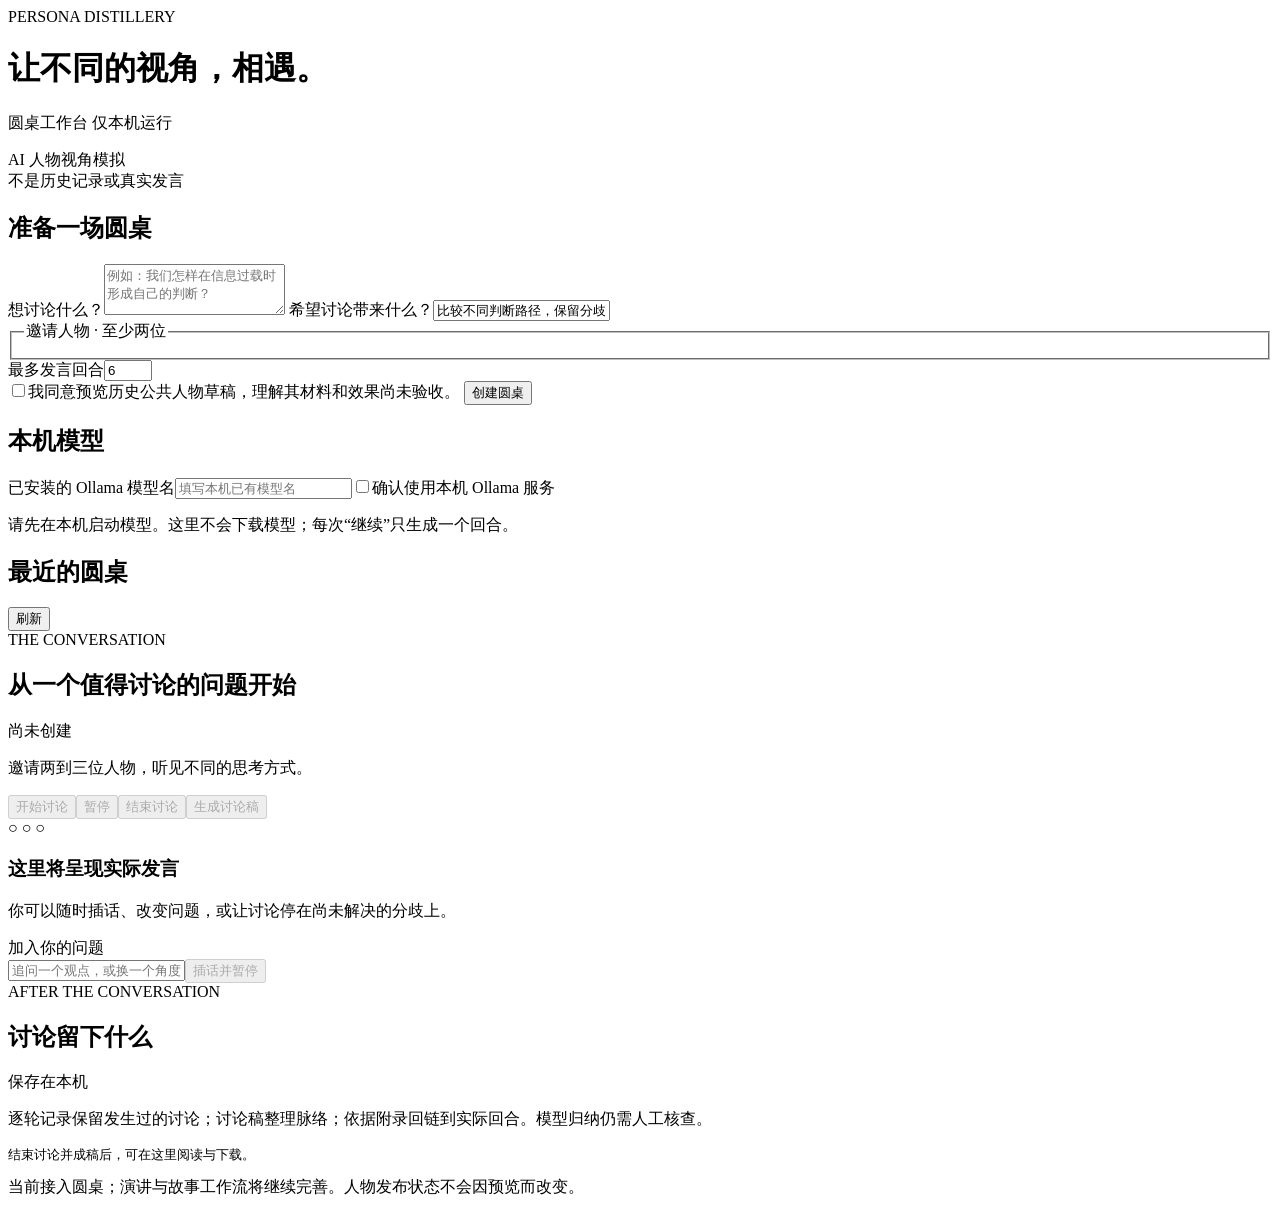
==== 本地应用/web/index.html @ 83093a64 "feat(app): connect local roundtable workbench to generation and replay" ====
<!doctype html>
<html lang="zh-CN">
<head><meta charset="utf-8"><meta name="viewport" content="width=device-width,initial-scale=1"><meta name="local-token" content="__LOCAL_TOKEN__"><title>人物视角 · 圆桌工作台</title><link rel="stylesheet" href="/style.css"><script src="/app.js" defer></script></head>
<body>
<header><div><span class="eyebrow">PERSONA DISTILLERY</span><h1>让不同的视角，相遇。</h1><p>圆桌工作台 <span class="badge">仅本机运行</span></p></div><p class="notice">AI 人物视角模拟<br>不是历史记录或真实发言</p></header>
<main>
<aside>
<section class="card"><h2>准备一场圆桌</h2><form id="create-form">
<label for="topic">想讨论什么？</label><textarea id="topic" required maxlength="2000" rows="3" placeholder="例如：我们怎样在信息过载时形成自己的判断？"></textarea>
<label for="goal">希望讨论带来什么？</label><input id="goal" required maxlength="2000" value="比较不同判断路径，保留分歧，找到下一步可尝试的行动。">
<fieldset><legend>邀请人物 · 至少两位</legend><div id="personas"></div></fieldset>
<div class="row"><label for="turn-limit">最多发言回合</label><input id="turn-limit" type="number" min="2" max="24" value="6"></div>
<label class="check"><input id="preview" type="checkbox">我同意预览历史公共人物草稿，理解其材料和效果尚未验收。</label>
<button type="submit" class="primary">创建圆桌</button></form></section>
<section class="card"><h2>本机模型</h2><label for="model">已安装的 Ollama 模型名</label><input id="model" placeholder="填写本机已有模型名" autocomplete="off"><label class="check"><input id="local-confirm" type="checkbox">确认使用本机 Ollama 服务</label><p class="hint">请先在本机启动模型。这里不会下载模型；每次“继续”只生成一个回合。</p></section>
<section class="card"><div class="section-head"><h2>最近的圆桌</h2><button id="refresh-list" class="quiet" type="button">刷新</button></div><div id="sessions" class="session-list"></div></section>
</aside>
<div class="workspace">
<section class="card discussion"><div class="section-head"><div><span class="eyebrow">THE CONVERSATION</span><h2 id="session-title">从一个值得讨论的问题开始</h2></div><span id="status" class="badge">尚未创建</span></div>
<p id="progress" class="hint">邀请两到三位人物，听见不同的思考方式。</p>
<div id="alert" role="status" aria-live="polite"></div>
<div class="toolbar"><button id="next" class="primary" disabled>开始讨论</button><button id="pause" disabled>暂停</button><button id="finish" disabled>结束讨论</button><button id="edit" disabled>生成讨论稿</button></div>
<div id="turns" class="turns"><div class="empty"><span>○ ○ ○</span><h3>这里将呈现实际发言</h3><p>你可以随时插话、改变问题，或让讨论停在尚未解决的分歧上。</p></div></div>
<form id="interject-form" class="interject"><label for="interjection">加入你的问题</label><div class="row"><input id="interjection" maxlength="10000" placeholder="追问一个观点，或换一个角度……"><button id="interject" type="submit" disabled>插话并暂停</button></div></form>
</section>
<section class="card"><div class="section-head"><div><span class="eyebrow">AFTER THE CONVERSATION</span><h2>讨论留下什么</h2></div><span class="badge">保存在本机</span></div><p class="hint">逐轮记录保留发生过的讨论；讨论稿整理脉络；依据附录回链到实际回合。模型归纳仍需人工核查。</p><div id="artifacts" class="toolbar"></div><pre id="artifact-preview" tabindex="0">结束讨论并成稿后，可在这里阅读与下载。</pre></section>
</div>
</main><footer>当前接入圆桌；演讲与故事工作流将继续完善。人物发布状态不会因预览而改变。</footer>
</body></html>
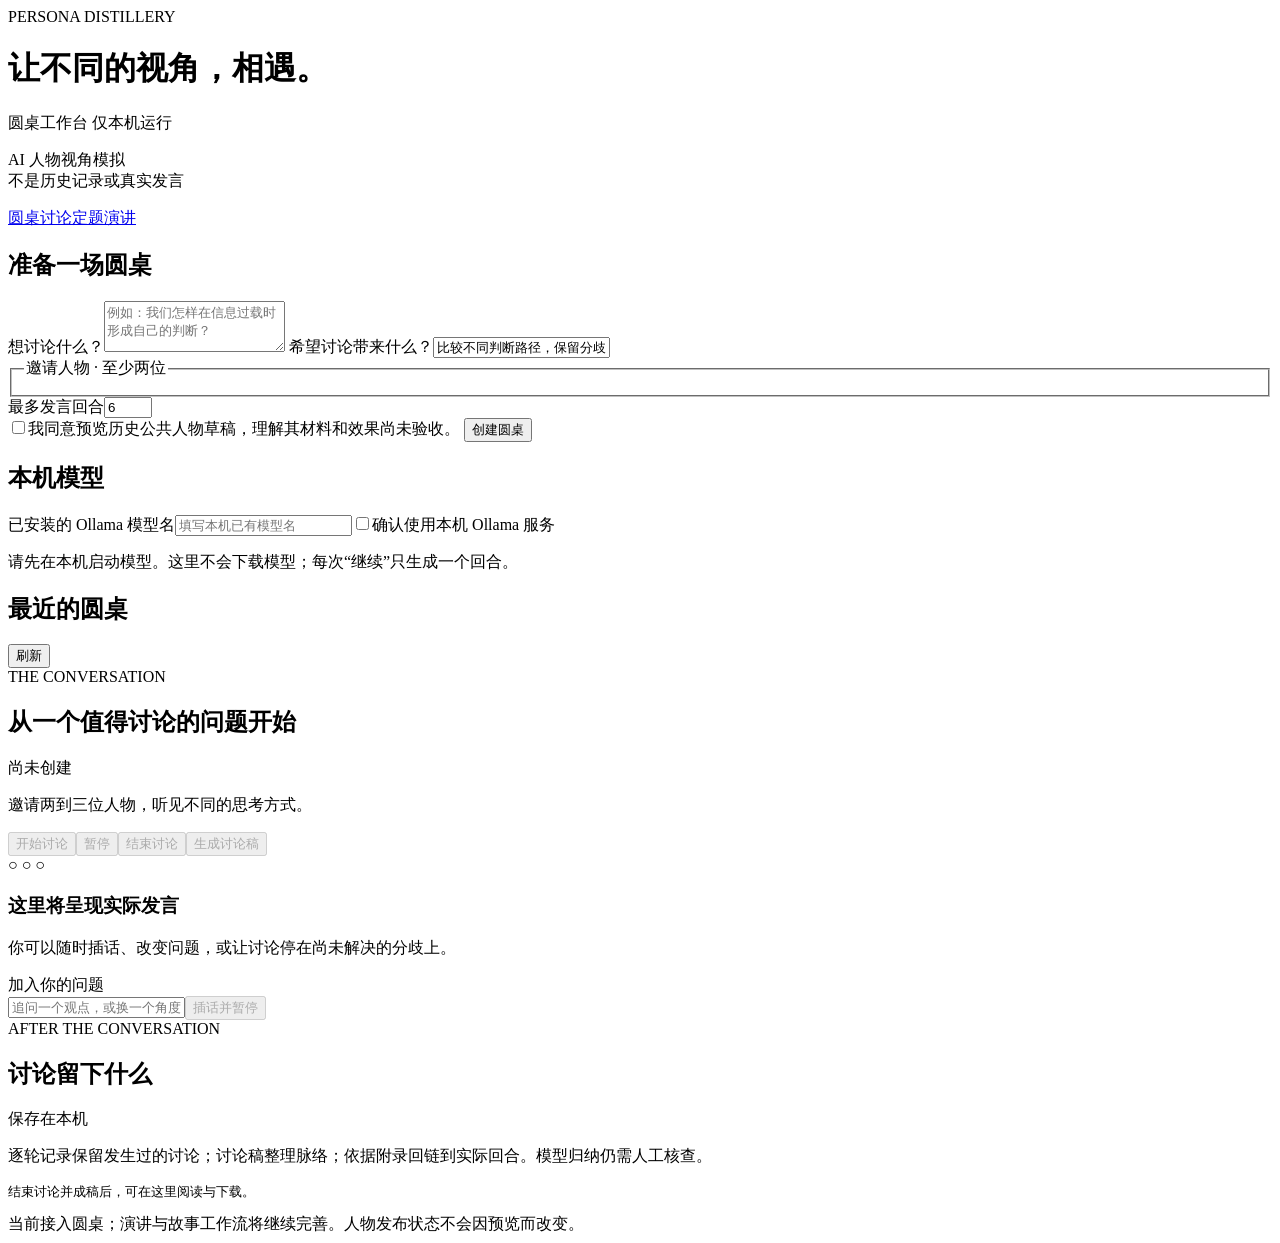
==== commit 2e5e0edd: "feat(app): add local lecture preparation drafting and revision workbench" ====
--- a/本地应用/web/index.html
+++ b/本地应用/web/index.html
@@ -3,6 +3,7 @@
 <head><meta charset="utf-8"><meta name="viewport" content="width=device-width,initial-scale=1"><meta name="local-token" content="__LOCAL_TOKEN__"><title>人物视角 · 圆桌工作台</title><link rel="stylesheet" href="/style.css"><script src="/app.js" defer></script></head>
 <body>
 <header><div><span class="eyebrow">PERSONA DISTILLERY</span><h1>让不同的视角，相遇。</h1><p>圆桌工作台 <span class="badge">仅本机运行</span></p></div><p class="notice">AI 人物视角模拟<br>不是历史记录或真实发言</p></header>
+<nav class="mode-nav" aria-label="工作形式"><a href="/" aria-current="page">圆桌讨论</a><a href="/lecture">定题演讲</a></nav>
 <main>
 <aside>
 <section class="card"><h2>准备一场圆桌</h2><form id="create-form">
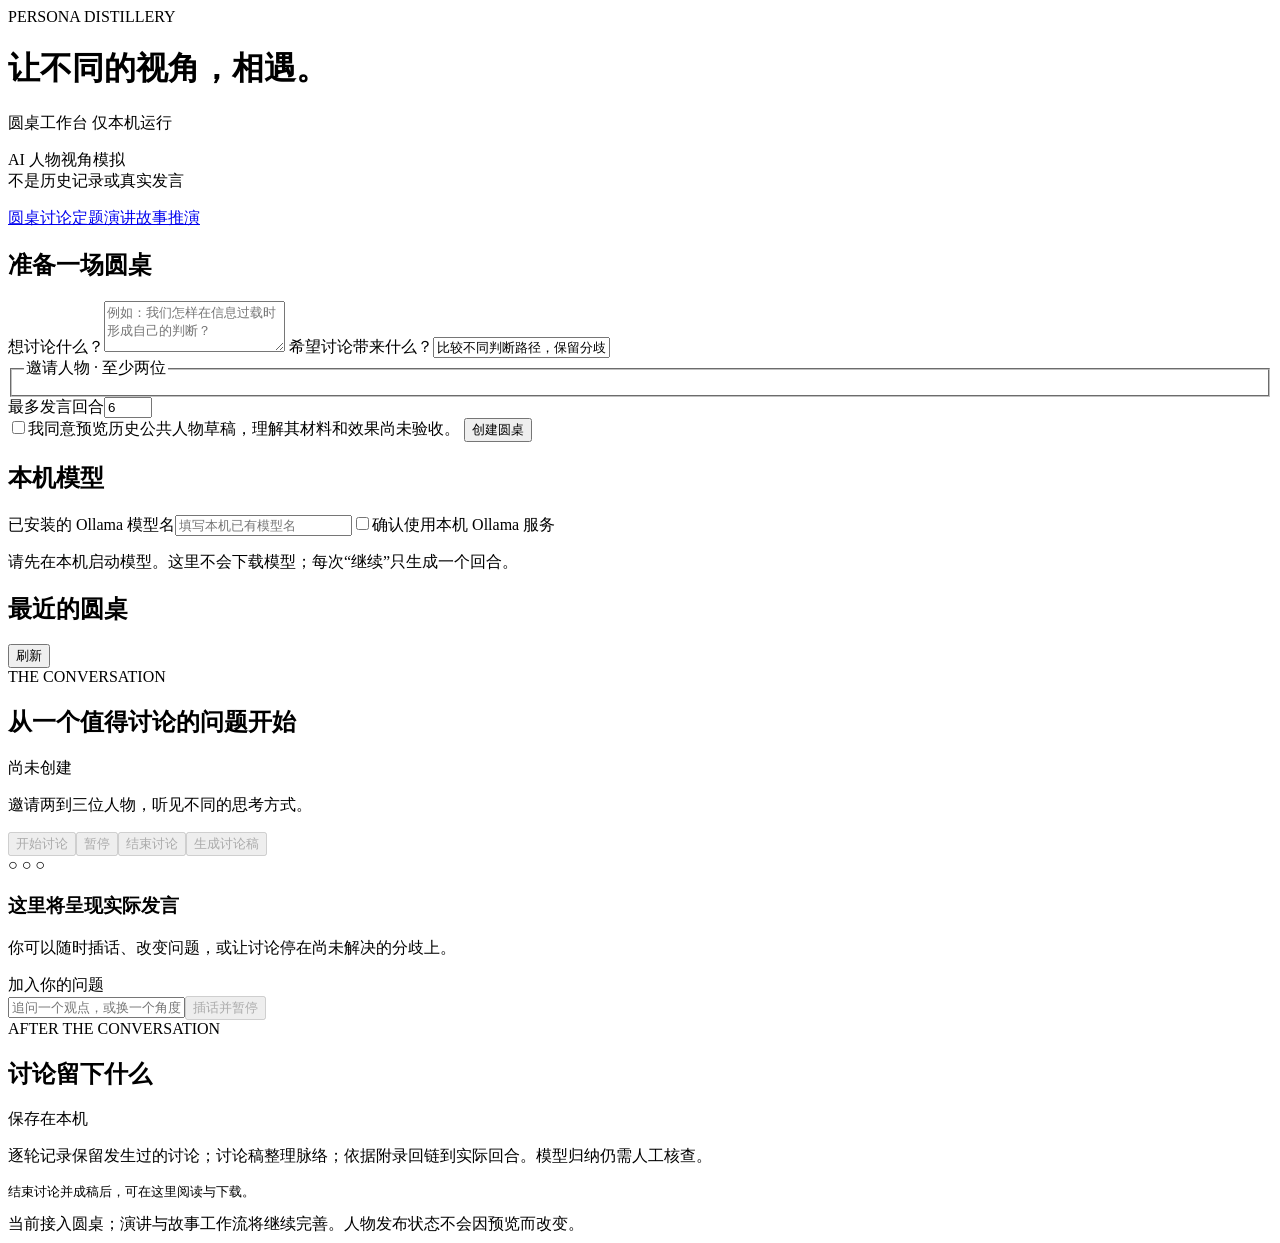
==== commit 30d51d9a: "feat(story): add local branching story workbench" ====
--- a/本地应用/web/index.html
+++ b/本地应用/web/index.html
@@ -3,7 +3,7 @@
 <head><meta charset="utf-8"><meta name="viewport" content="width=device-width,initial-scale=1"><meta name="local-token" content="__LOCAL_TOKEN__"><title>人物视角 · 圆桌工作台</title><link rel="stylesheet" href="/style.css"><script src="/app.js" defer></script></head>
 <body>
 <header><div><span class="eyebrow">PERSONA DISTILLERY</span><h1>让不同的视角，相遇。</h1><p>圆桌工作台 <span class="badge">仅本机运行</span></p></div><p class="notice">AI 人物视角模拟<br>不是历史记录或真实发言</p></header>
-<nav class="mode-nav" aria-label="工作形式"><a href="/" aria-current="page">圆桌讨论</a><a href="/lecture">定题演讲</a></nav>
+<nav class="mode-nav" aria-label="工作形式"><a href="/" aria-current="page">圆桌讨论</a><a href="/lecture">定题演讲</a><a href="/story">故事推演</a></nav>
 <main>
 <aside>
 <section class="card"><h2>准备一场圆桌</h2><form id="create-form">
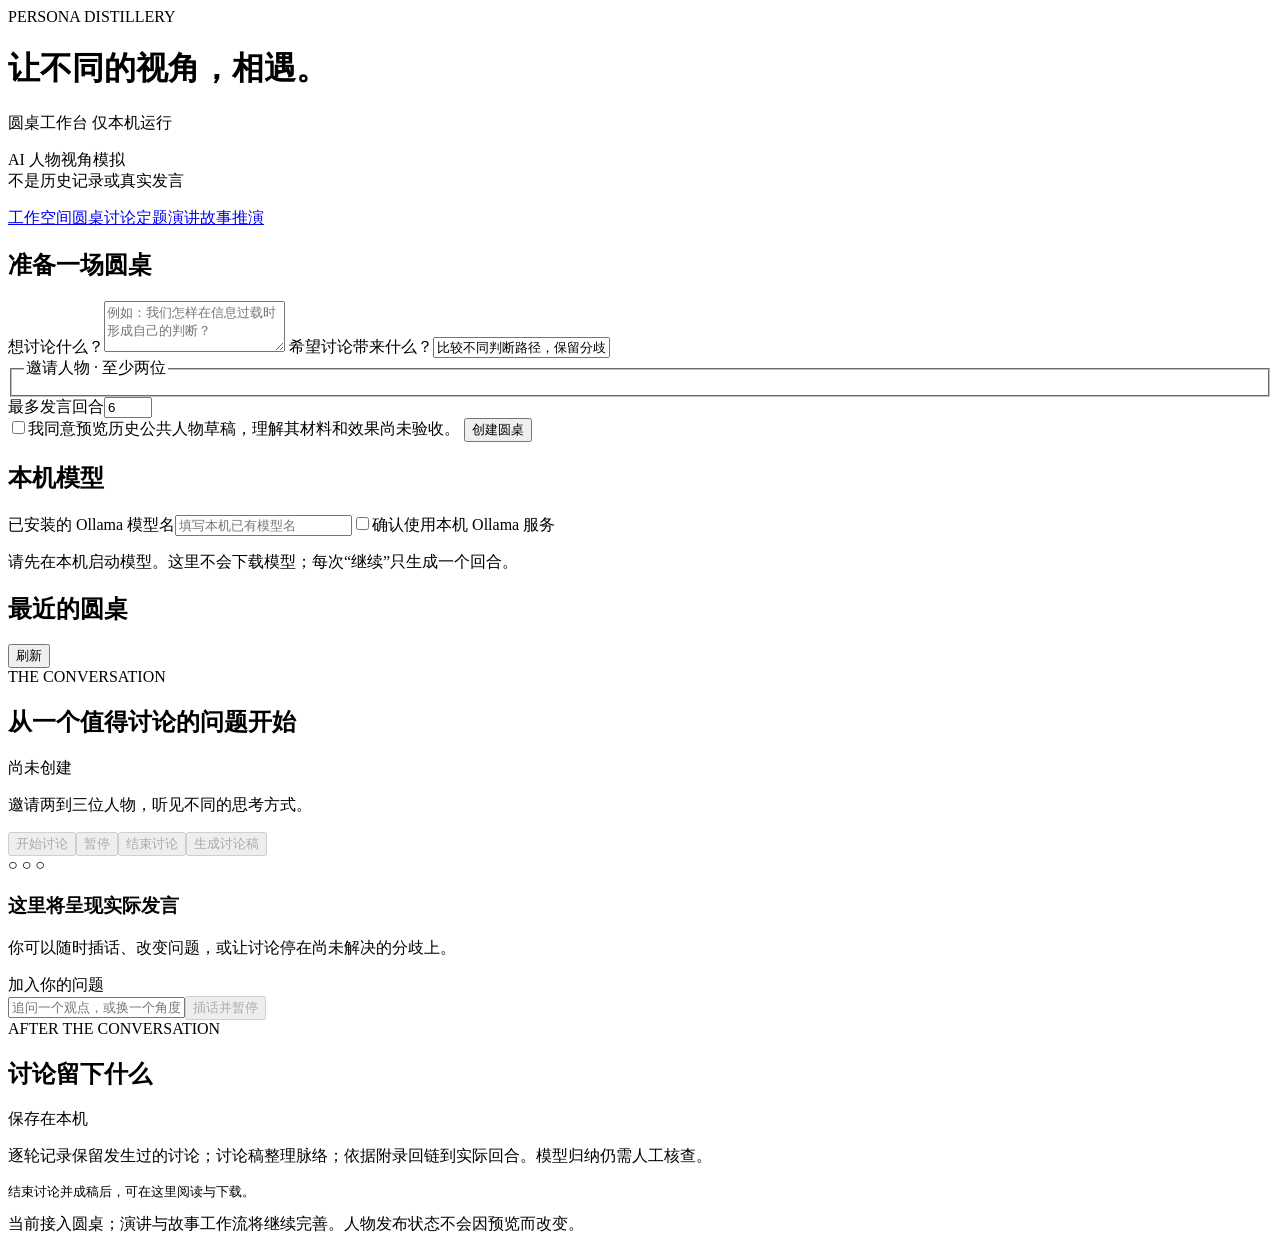
==== commit ced3d8ed: "feat(app): unify persona catalog and local project navigation" ====
--- a/本地应用/web/index.html
+++ b/本地应用/web/index.html
@@ -3,7 +3,7 @@
 <head><meta charset="utf-8"><meta name="viewport" content="width=device-width,initial-scale=1"><meta name="local-token" content="__LOCAL_TOKEN__"><title>人物视角 · 圆桌工作台</title><link rel="stylesheet" href="/style.css"><script src="/app.js" defer></script></head>
 <body>
 <header><div><span class="eyebrow">PERSONA DISTILLERY</span><h1>让不同的视角，相遇。</h1><p>圆桌工作台 <span class="badge">仅本机运行</span></p></div><p class="notice">AI 人物视角模拟<br>不是历史记录或真实发言</p></header>
-<nav class="mode-nav" aria-label="工作形式"><a href="/" aria-current="page">圆桌讨论</a><a href="/lecture">定题演讲</a><a href="/story">故事推演</a></nav>
+<nav class="mode-nav" aria-label="工作形式"><a href="/home">工作空间</a><a href="/" aria-current="page">圆桌讨论</a><a href="/lecture">定题演讲</a><a href="/story">故事推演</a></nav>
 <main>
 <aside>
 <section class="card"><h2>准备一场圆桌</h2><form id="create-form">
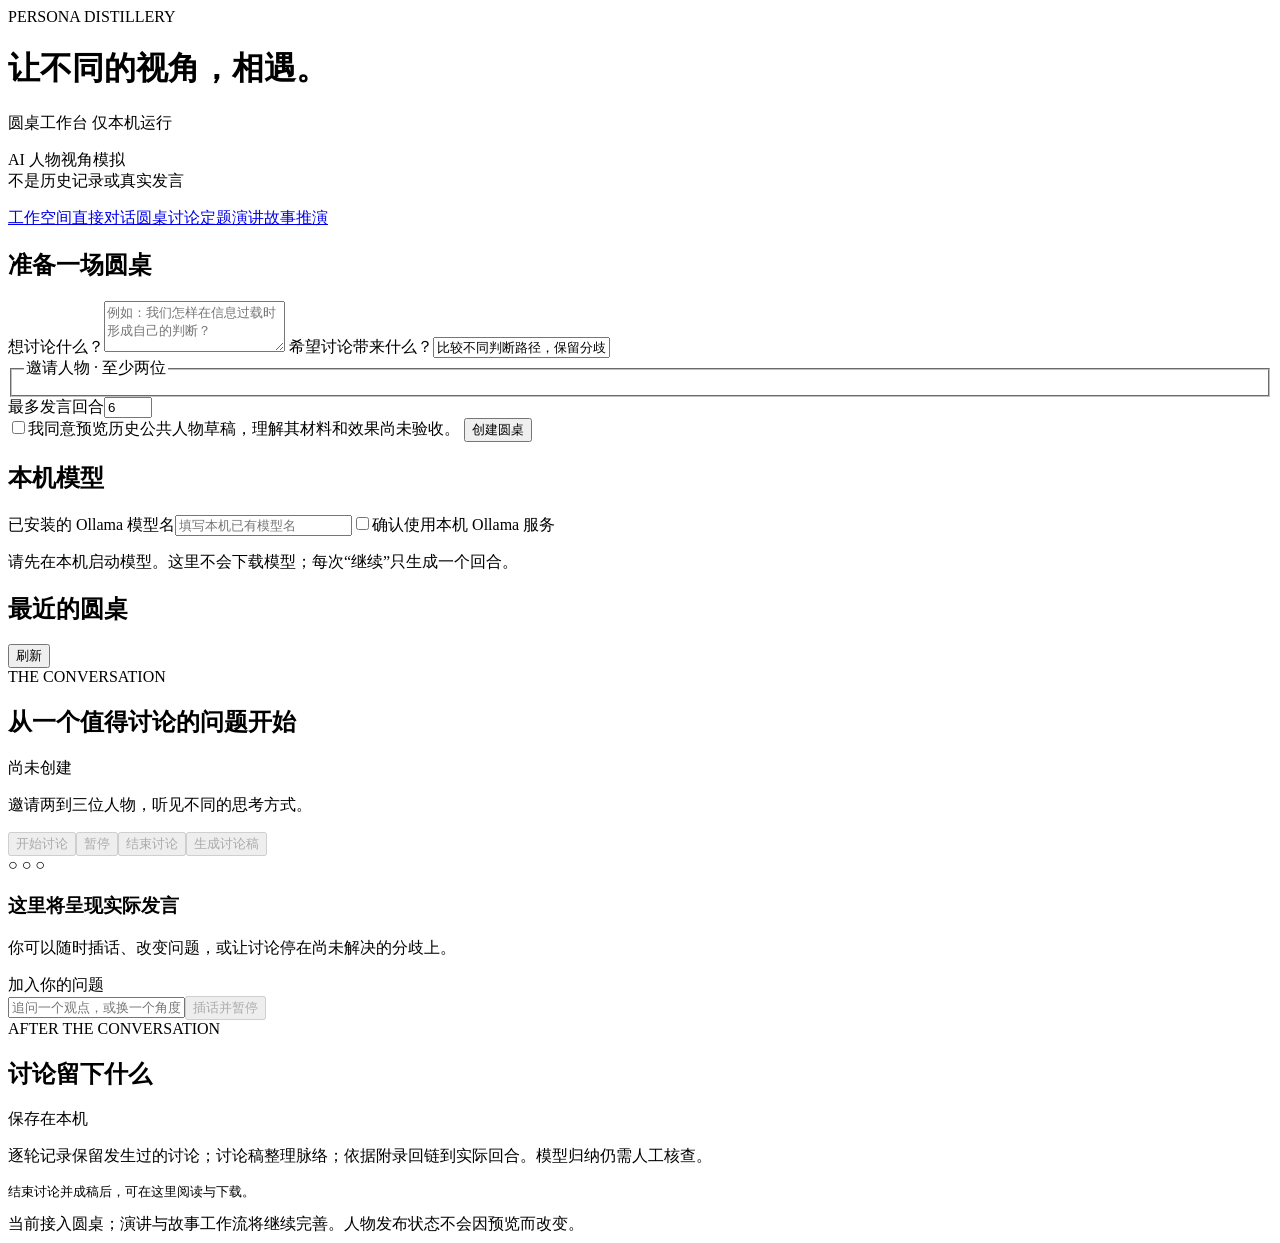
==== commit 42998127: "feat(app): add memory-only historical persona chat" ====
--- a/本地应用/web/index.html
+++ b/本地应用/web/index.html
@@ -3,7 +3,7 @@
 <head><meta charset="utf-8"><meta name="viewport" content="width=device-width,initial-scale=1"><meta name="local-token" content="__LOCAL_TOKEN__"><title>人物视角 · 圆桌工作台</title><link rel="stylesheet" href="/style.css"><script src="/app.js" defer></script></head>
 <body>
 <header><div><span class="eyebrow">PERSONA DISTILLERY</span><h1>让不同的视角，相遇。</h1><p>圆桌工作台 <span class="badge">仅本机运行</span></p></div><p class="notice">AI 人物视角模拟<br>不是历史记录或真实发言</p></header>
-<nav class="mode-nav" aria-label="工作形式"><a href="/home">工作空间</a><a href="/" aria-current="page">圆桌讨论</a><a href="/lecture">定题演讲</a><a href="/story">故事推演</a></nav>
+<nav class="mode-nav" aria-label="工作形式"><a href="/home">工作空间</a><a href="/chat">直接对话</a><a href="/" aria-current="page">圆桌讨论</a><a href="/lecture">定题演讲</a><a href="/story">故事推演</a></nav>
 <main>
 <aside>
 <section class="card"><h2>准备一场圆桌</h2><form id="create-form">
